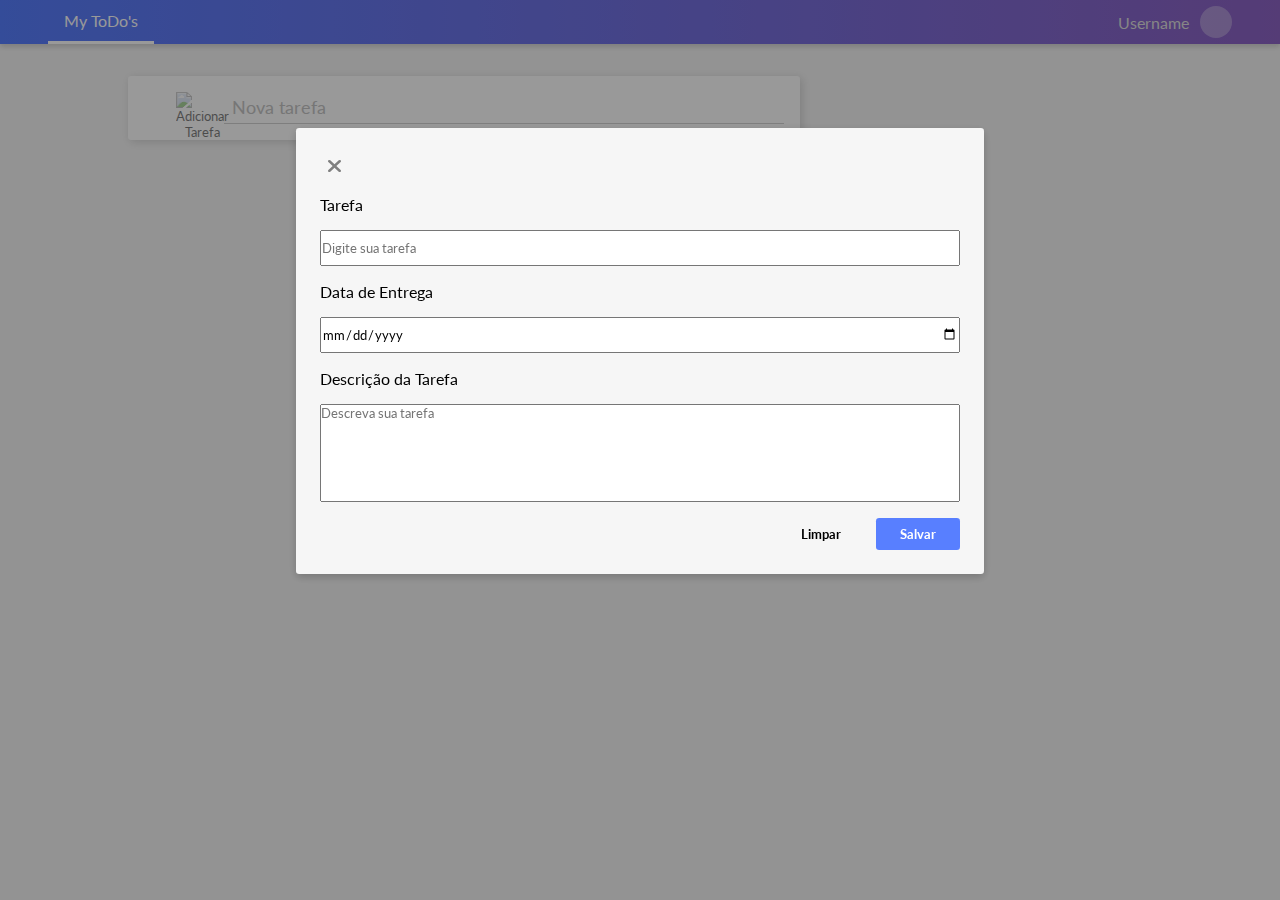
==== lista-tarefas.html @ 49622d35 "adjusting readme.md" ====
<!DOCTYPE html>
<html lang="pt-br">

    <head>
        <meta charset="UTF-8">
        <meta http-equiv="X-UA-Compatible" content="IE=edge">
        <meta name="viewport" content="width=device-width, initial-scale=1.0">
        <link rel="stylesheet" href="./styles/lista-tarefas.css">
        <link rel="stylesheet"
            href="https://cdnjs.cloudflare.com/ajax/libs/font-awesome/6.0.0-beta2/css/all.min.css">
        <title>ToDo</title>
    </head>

    <body>
        <header>
            <nav>
                <a href="#">My ToDo's</a>
            </nav>

            <div class="user-info">
                <p>username</p>
                <div class="user-image"></div>
            </div>
        </header>
        <main>
            <!-- Botão que abre o modal -->
            <form class="nova-tarefa" action="">
                <button class="addTarefa">
                    <img src="./assets/addBtn.svg" alt="Adicionar Tarefa">
                </button>
                <input type="text" placeholder="Nova tarefa">
            </form>

            <!-- Modal onde se adiciona a tarefa -->
            <div id="modal">
                <form name="formtask" action="">
                    <div class="modal-header">
                        <i class="fas fa-times fa-lg"></i>
                    </div>
                    <label for="">Tarefa</label>
                    <input required type="text" placeholder="Digite sua tarefa" name="task"/>
                    <label for="">Data de Entrega</label>
                    <input required type="date" name="date"/>
                    <label for="">Descrição da Tarefa</label>
                    <textarea required type="text" placeholder="Descreva sua tarefa" name="description"></textarea>
                    <div class=buttons-modal>
                        <button type="reset">Limpar</button>
                        <button type="submit" name="submit">Salvar</button>
                    </div>
                </form>
            </div>

            <!-- Fim do modal -->

            
        </main>

        <script src="./js/modal.js" type="module"></script>

    </body>

</html>
---- styles/lista-tarefas.css ----
@import url('./common.css');
@import url('./modal.css');
@import url('./accordion.css');

header {
    display: flex;
    background: linear-gradient(90deg, var(--primary), var(--secondary));
    box-shadow: 0px 3px 5px lightgrey;
    padding: 0 3rem;
    margin-bottom: 2rem;
}

a {
    display: block;
    width: fit-content;
    padding: .7rem 1rem;
    border-bottom: .2rem solid white;
    text-decoration: none;
    color: white
}

.user-info {
    display: flex;
    align-items: center;
    margin-left: auto;
    color: rgb(223, 223, 223);
}

.user-info p {
    text-transform: capitalize;
}

.user-info .user-image {
    height: 2rem;
    width: 2rem;
    border-radius: 50%;
    background-color: white;
    opacity: .3;
    margin-left: .7rem;
}


/* Novas tarefa ----------------------------------------------------------- */

.nova-tarefa {
    position: relative;
    display: flex;
    align-items: center;
    background-color: white;
    width: 80%;
    max-width: 50vw;
    margin: 0 10%;
    padding: 1rem;
    box-shadow: 2px 2px 10px lightgrey;
    border-radius: .2rem;
    z-index: 20;
}

.nova-tarefa input[type=text] {
    border: none;
    flex: 1;
    border-bottom: 1px solid lightgrey;
    border-radius: 0;
    padding: .3rem;
    font-size: 1.1rem;
}

.nova-tarefa input:focus {
    outline: none;
    border-bottom: 1px solid grey;
}

.nova-tarefa input::placeholder {
    color: rgb(197, 197, 197);
    text-indent: .2rem;
}

.nova-tarefa button {
    height: 2rem;
    width: 2rem;
    background-color: transparent;
    margin-left: 2rem;
    margin-right: 1rem;
    opacity: .5;
}

.nova-tarefa button:hover {
    opacity: 1;
}

.nova-tarefa button img {
    height: 100%;
    width: 100%;
}

/* Lista de tarefas ----------------------------------------------------------- */

.tasks {
    display: grid;
    max-width: 50vw;

    /* Grid structure */
    grid-template-columns: 2rem 1fr 1fr;
    grid-template-rows: auto;
    grid-template-areas: 
        ". . trash"
        "box title date"
        "acc acc acc";
    gap: 1rem .5rem;

    align-items: center;
    justify-content: space-between;
    background-color: white;
    width: 80%;
    margin: 0 10%;
    padding: 1em;
    box-shadow: 2px 2px 10px lightgrey;
    border-radius: .2em;
    
}

.tasks i {
    grid-area: trash;
    justify-self: flex-end;
}

.tasks img {
    grid-area: box;
    width: 1.4rem;
}

.tasks h5 {
    grid-area: title;
}

.tasks .date {
    grid-area: date;
    justify-self: flex-end;
}

.tasks .acc {
    grid-area: acc;
    display: none;
}



/* .tasks-title {
    display: flex
}

.tasks-close {
    display: flex;
    flex-direction: column;
    align-items: flex-end;
}

.tasks-close i {
    margin-bottom: 1rem;
} */
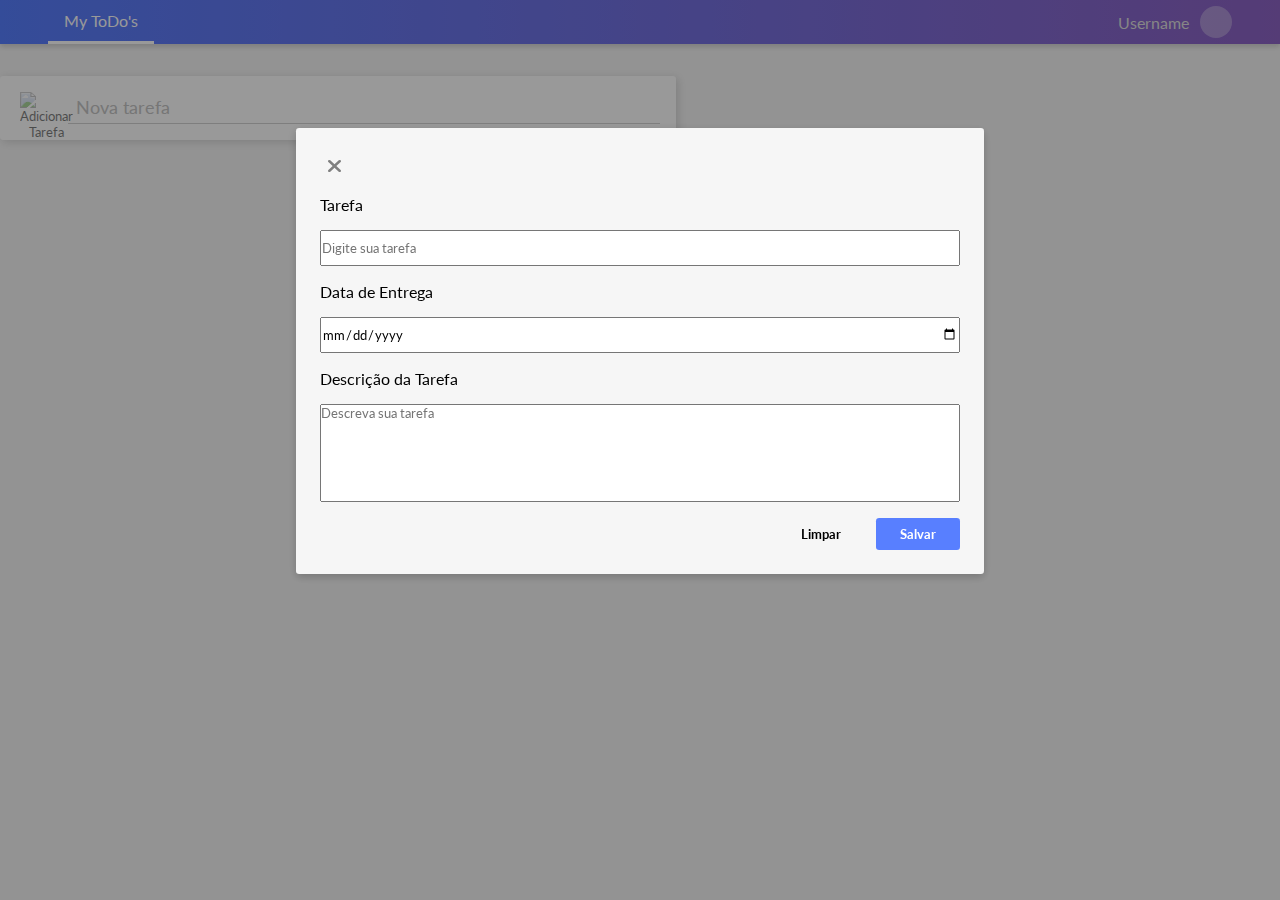
==== commit 85a130a6: "adjusting the code" ====
--- a/lista-tarefas.html
+++ b/lista-tarefas.html
@@ -38,11 +38,14 @@
                         <i class="fas fa-times fa-lg"></i>
                     </div>
                     <label for="">Tarefa</label>
-                    <input required type="text" placeholder="Digite sua tarefa" name="task"/>
+                    <input class="invalid" required type="text"
+                        placeholder="Digite sua tarefa" name="task" />
                     <label for="">Data de Entrega</label>
-                    <input required type="date" name="date"/>
+                    <input required type="date" name="date" />
                     <label for="">Descrição da Tarefa</label>
-                    <textarea required type="text" placeholder="Descreva sua tarefa" name="description"></textarea>
+                    <textarea required type="text"
+                        placeholder="Descreva sua tarefa"
+                        name="description"></textarea>
                     <div class=buttons-modal>
                         <button type="reset">Limpar</button>
                         <button type="submit" name="submit">Salvar</button>
@@ -52,11 +55,13 @@
 
             <!-- Fim do modal -->
 
-            
+
         </main>
 
+        <script src="js/script.js" type="module"></script>
         <script src="./js/modal.js" type="module"></script>
-
+        <script src="./js/checkTasks.js" type="module"></script>
+        <script src="./js/organizeTasks.js" type="module"></script>
     </body>
 
 </html>--- a/styles/lista-tarefas.css
+++ b/styles/lista-tarefas.css
@@ -1,6 +1,5 @@
 @import url('./common.css');
 @import url('./modal.css');
-@import url('./accordion.css');
 
 header {
     display: flex;
@@ -49,11 +48,11 @@
     background-color: white;
     width: 80%;
     max-width: 50vw;
-    margin: 0 10%;
     padding: 1rem;
     box-shadow: 2px 2px 10px lightgrey;
     border-radius: .2rem;
     z-index: 20;
+    border-left: 4px solid white;
 }
 
 .nova-tarefa input[type=text] {
@@ -79,7 +78,6 @@
     height: 2rem;
     width: 2rem;
     background-color: transparent;
-    margin-left: 2rem;
     margin-right: 1rem;
     opacity: .5;
 }
@@ -89,8 +87,8 @@
 }
 
 .nova-tarefa button img {
-    height: 100%;
-    width: 100%;
+    height: 2rem;
+    width: 2rem;
 }
 
 /* Lista de tarefas ----------------------------------------------------------- */
@@ -98,6 +96,7 @@
 .tasks {
     display: grid;
     max-width: 50vw;
+    cursor: pointer;
 
     /* Grid structure */
     grid-template-columns: 2rem 1fr 1fr;
@@ -112,22 +111,35 @@
     justify-content: space-between;
     background-color: white;
     width: 80%;
-    margin: 0 10%;
-    padding: 1em;
+    margin-top: 1rem;
+    padding: 1rem;
     box-shadow: 2px 2px 10px lightgrey;
-    border-radius: .2em;
-    
+    border-radius: 0 .2rem .2rem 0;
+    border-left: 4px solid var(--secondary);  
+}
+
+.tasks:hover {
+    background-color: #ECE5F5;
+    transition: background-color .5s ease-in-out;
 }
 
 .tasks i {
     grid-area: trash;
     justify-self: flex-end;
+    color: rgb(252, 112, 112);
+}
+.tasks i:hover {
+    color: rgb(255, 72, 72); 
+    transform: scale(1.1);
+    transition: color ease-in .3s, transform ease-in .3s;
 }
 
 .tasks img {
     grid-area: box;
-    width: 1.4rem;
+    width: 1.4rem;    
+    
 }
+
 
 .tasks h5 {
     grid-area: title;
@@ -143,19 +155,19 @@
     display: none;
 }
 
+/* Tasks Style When Checked ---------------------------------------------------------- */
+.tasks.checked {
+    opacity: 0.3;
+    background-color: lightgray;
+    transition: opacity 0.7s ease-in, background-color 0.7s ease-in;     
+}
+
+.tasks.checked img {
+    width: 1.4rem; 
+}
 
 
-/* .tasks-title {
-    display: flex
+
+.tasks.checked h5 {
+    text-decoration: line-through;
 }
-
-.tasks-close {
-    display: flex;
-    flex-direction: column;
-    align-items: flex-end;
-}
-
-.tasks-close i {
-    margin-bottom: 1rem;
-} */
-
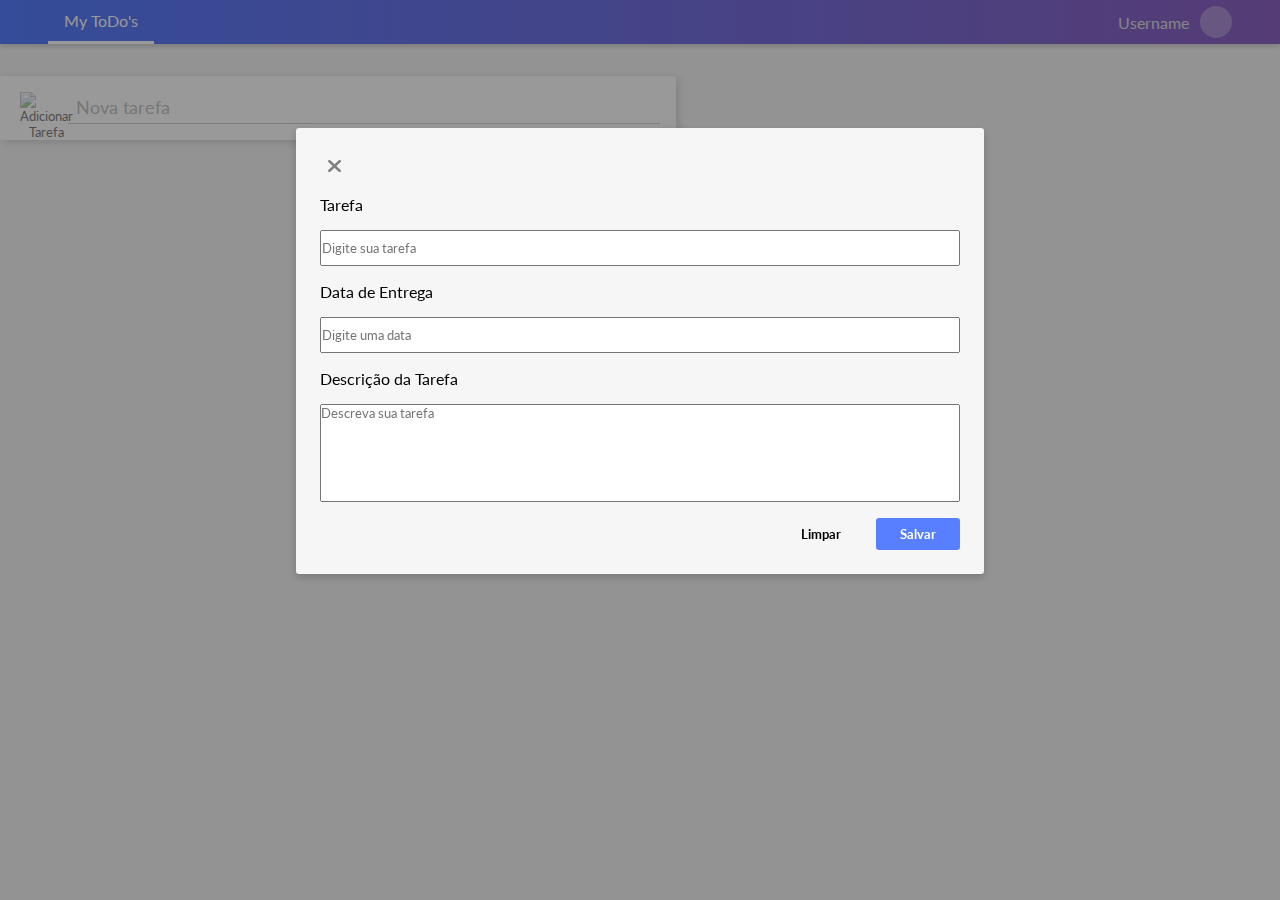
==== commit 9be37635: "Created all validations in the form" ====
--- a/lista-tarefas.html
+++ b/lista-tarefas.html
@@ -39,13 +39,15 @@
                     </div>
                     <label for="">Tarefa</label>
                     <input class="invalid" required type="text"
-                        placeholder="Digite sua tarefa" name="task" />
+                        placeholder="Digite sua tarefa" name="task"
+                        autocomplete="off" />
                     <label for="">Data de Entrega</label>
-                    <input required type="date" name="date" />
+                    <input id="date" required type="text" name="date"
+                        placeholder="Digite uma data" autocomplete="off" />
                     <label for="">Descrição da Tarefa</label>
                     <textarea required type="text"
-                        placeholder="Descreva sua tarefa"
-                        name="description"></textarea>
+                        placeholder="Descreva sua tarefa" name="description"
+                        autocomplete="off"></textarea>
                     <div class=buttons-modal>
                         <button type="reset">Limpar</button>
                         <button type="submit" name="submit">Salvar</button>
@@ -58,10 +60,9 @@
 
         </main>
 
+        <script src="./js/modal.js" type="module"></script>
         <script src="js/script.js" type="module"></script>
-        <script src="./js/modal.js" type="module"></script>
-        <script src="./js/checkTasks.js" type="module"></script>
-        <script src="./js/organizeTasks.js" type="module"></script>
+
     </body>
 
 </html>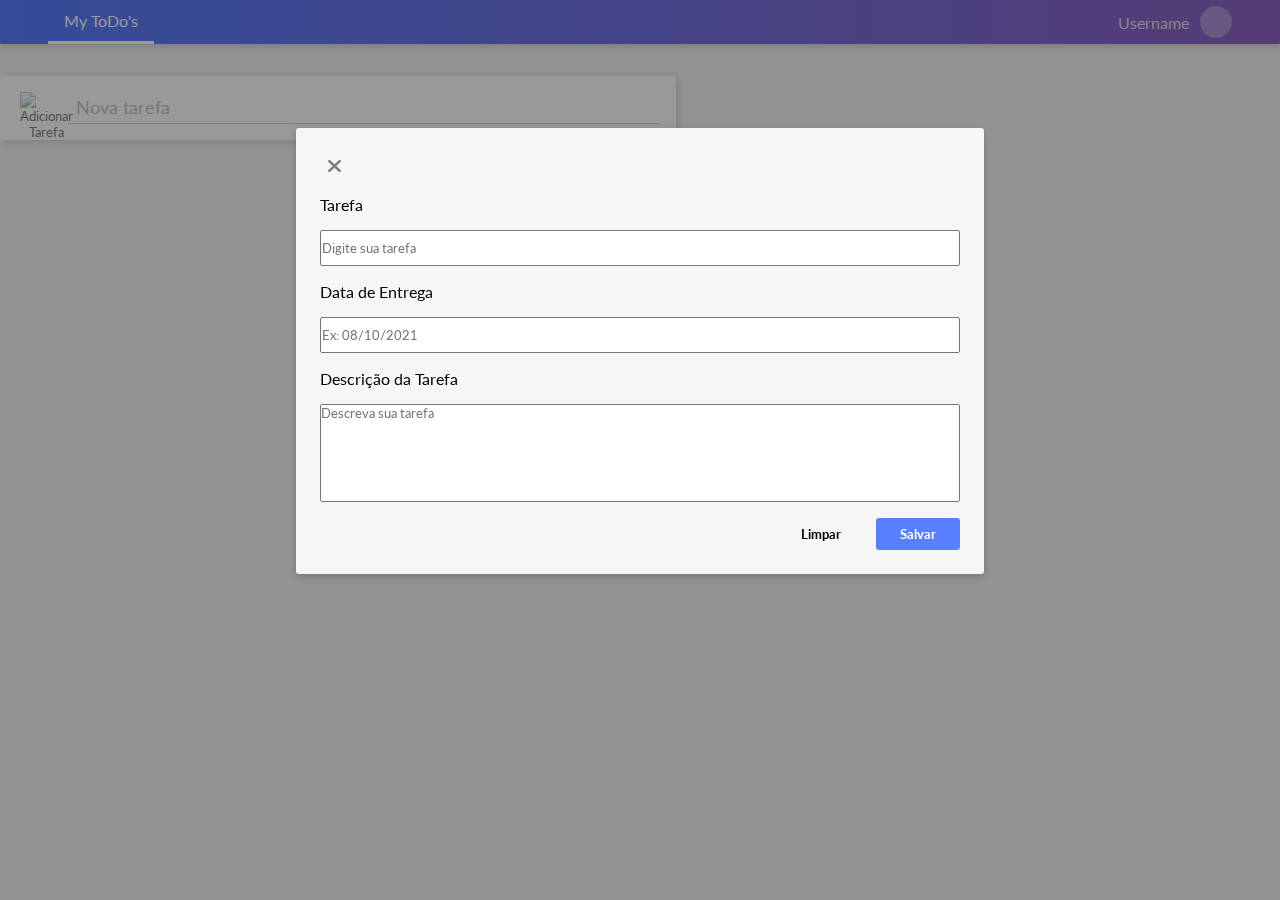
==== commit f642af77: "Replaced the text on placeholder" ====
--- a/lista-tarefas.html
+++ b/lista-tarefas.html
@@ -37,17 +37,17 @@
                     <div class="modal-header">
                         <i class="fas fa-times fa-lg"></i>
                     </div>
-                    <label for="">Tarefa</label>
-                    <input class="invalid" required type="text"
+                    <label for="task">Tarefa</label>
+                    <input class="invalid" type="text"
                         placeholder="Digite sua tarefa" name="task"
                         autocomplete="off" />
-                    <label for="">Data de Entrega</label>
-                    <input id="date" required type="text" name="date"
-                        placeholder="Digite uma data" autocomplete="off" />
-                    <label for="">Descrição da Tarefa</label>
-                    <textarea required type="text"
-                        placeholder="Descreva sua tarefa" name="description"
-                        autocomplete="off"></textarea>
+                    <label for="date">Data de Entrega</label>
+                    <input id="date" type="text" name="date"
+                        placeholder="Ex: 08/10/2021" autocomplete="off" />
+                    <label for="description">Descrição
+                        da Tarefa</label>
+                    <textarea type="text" placeholder="Descreva sua tarefa"
+                        name="description" autocomplete="off"></textarea>
                     <div class=buttons-modal>
                         <button type="reset">Limpar</button>
                         <button type="submit" name="submit">Salvar</button>
@@ -60,9 +60,11 @@
 
         </main>
 
+        <script src="js/script.js" type="module"></script>
         <script src="./js/modal.js" type="module"></script>
-        <script src="js/script.js" type="module"></script>
-
+        <script src="./js/validations.js" type=module></script>
+        <script src="./js/checkTasks.js" type="module"></script>
+        <script src="./js/organizeTasks.js" type="module"></script>
     </body>
 
 </html>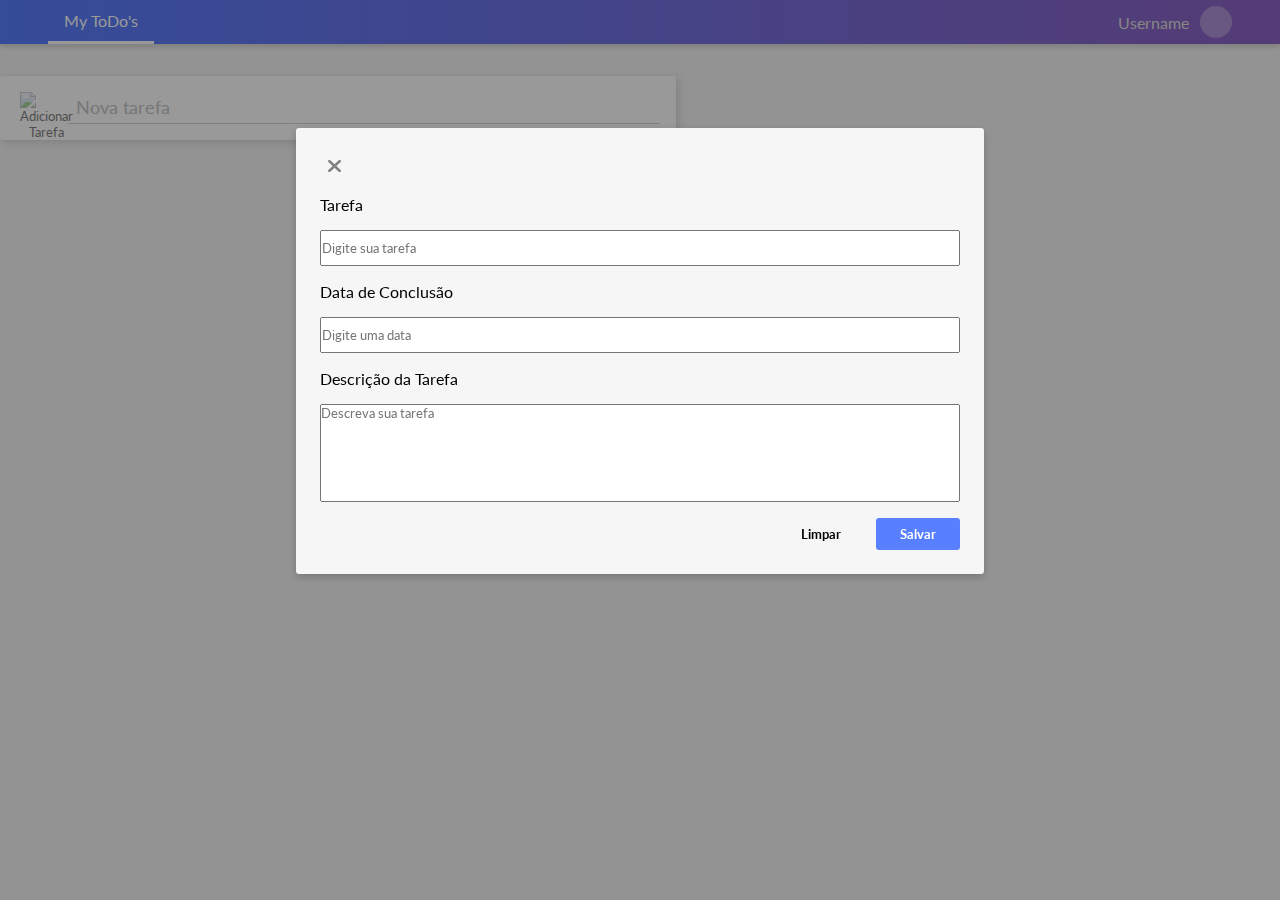
==== commit eb870cfb: "adding the creation date of the task & refactoring the code" ====
--- a/lista-tarefas.html
+++ b/lista-tarefas.html
@@ -41,9 +41,9 @@
                     <input class="invalid" type="text"
                         placeholder="Digite sua tarefa" name="task"
                         autocomplete="off" />
-                    <label for="date">Data de Entrega</label>
+                    <label for="date">Data de Conclusão</label>
                     <input id="date" type="text" name="date"
-                        placeholder="Ex: 08/10/2021" autocomplete="off" />
+                        placeholder="Digite uma data" autocomplete="off" />
                     <label for="description">Descrição
                         da Tarefa</label>
                     <textarea type="text" placeholder="Descreva sua tarefa"
--- a/styles/lista-tarefas.css
+++ b/styles/lista-tarefas.css
@@ -104,7 +104,8 @@
     grid-template-areas: 
         ". . trash"
         "box title date"
-        "acc acc acc";
+        "acc acc acc"
+        ". . creationDate";
     gap: 1rem .5rem;
 
     align-items: center;
@@ -140,7 +141,6 @@
     
 }
 
-
 .tasks h5 {
     grid-area: title;
 }
@@ -153,6 +153,14 @@
 .tasks .acc {
     grid-area: acc;
     display: none;
+}
+
+.tasks .creationDate {
+    grid-area: creationDate;
+    display: none;
+    color: gray;
+    justify-self: flex-end;
+    font-size: 12px;
 }
 
 /* Tasks Style When Checked ---------------------------------------------------------- */
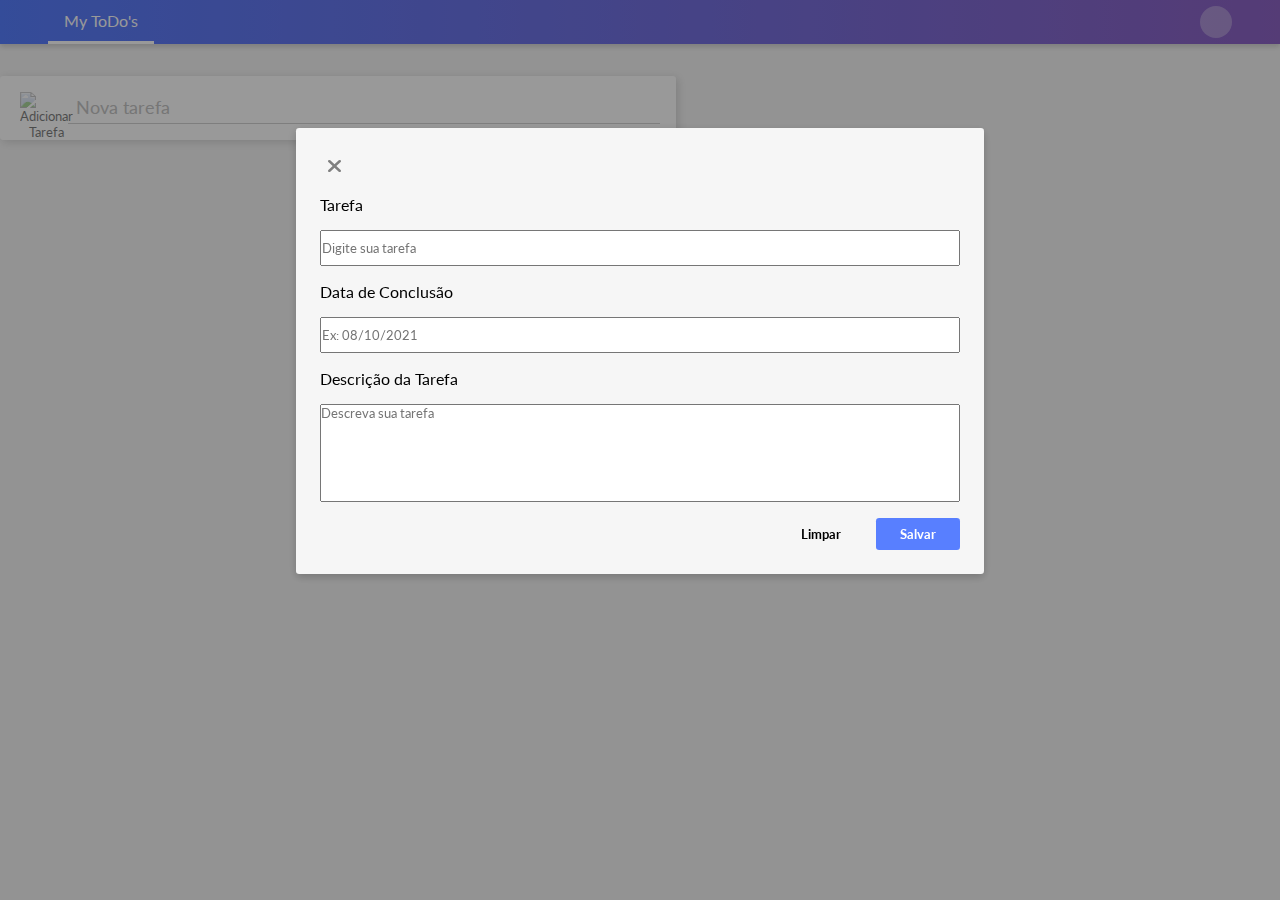
==== commit 27cde8e9: "fixed the bug in the modal" ====
--- a/lista-tarefas.html
+++ b/lista-tarefas.html
@@ -18,7 +18,7 @@
             </nav>
 
             <div class="user-info">
-                <p>username</p>
+                <p>Joe Doe</p>
                 <div class="user-image"></div>
             </div>
         </header>
@@ -26,7 +26,8 @@
             <!-- Botão que abre o modal -->
             <form class="nova-tarefa" action="">
                 <button class="addTarefa">
-                    <img src="./assets/addBtn.svg" alt="Adicionar Tarefa">
+                    <img class="botao-tarefa" src="./assets/addBtn.svg"
+                        alt="Adicionar Tarefa">
                 </button>
                 <input type="text" placeholder="Nova tarefa">
             </form>
@@ -43,7 +44,7 @@
                         autocomplete="off" />
                     <label for="date">Data de Conclusão</label>
                     <input id="date" type="text" name="date"
-                        placeholder="Digite uma data" autocomplete="off" />
+                        placeholder="Ex: 08/10/2021" autocomplete="off" />
                     <label for="description">Descrição
                         da Tarefa</label>
                     <textarea type="text" placeholder="Descreva sua tarefa"
@@ -60,11 +61,8 @@
 
         </main>
 
-        <script src="js/script.js" type="module"></script>
-        <script src="./js/modal.js" type="module"></script>
+        <script src="js/app.js" type="module"></script>
         <script src="./js/validations.js" type=module></script>
-        <script src="./js/checkTasks.js" type="module"></script>
-        <script src="./js/organizeTasks.js" type="module"></script>
     </body>
 
 </html>